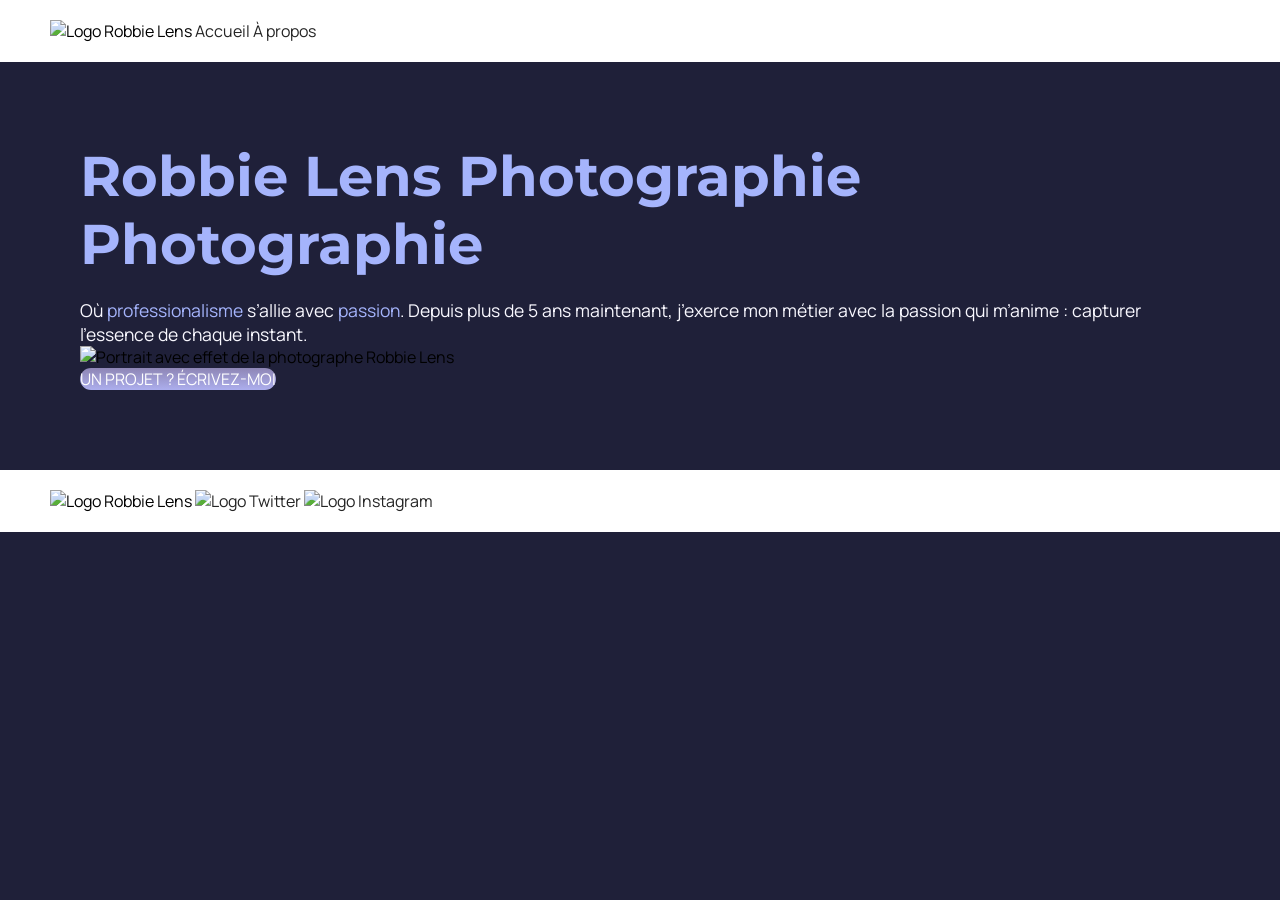
==== index.html @ 58e46693 "P3C2 done" ====
<!DOCTYPE html>
<html lang="fr">

<head>
    <meta charset="utf-8" >
    <title>Accueil - Robbie Lens Photographie</title>
    <link href="style.css" rel="stylesheet" >
    <link rel="preconnect" href="https://fonts.googleapis.com">
    <link rel="preconnect" href="https://fonts.gstatic.com" crossorigin>
    <link href="https://fonts.googleapis.com/css2?family=Manrope&family=Montserrat&display=swap" rel="stylesheet">
</head>

<body>
    <header>
        <nav>
            <img src="images/logo.png" alt="Logo Robbie Lens" >
            <a href="index.html">Accueil</a>
            <a href="a-propos.html">À propos</a>
        </nav>
    </header>
    <main>
        <section>
            <h1>Robbie Lens Photographie Photographie</h1>
            <p>
                Où <em>professionalisme</em> s’allie avec <em>passion</em>. Depuis
                plus de 5 ans maintenant, j’exerce mon métier avec la passion
                qui m’anime : capturer l’essence de chaque instant.
            </p>
            <img src="images/robbie-lens.png" alt="Portrait avec effet de la photographe Robbie Lens" >
            <div>
                <a href="" class="cta">UN PROJET ? ÉCRIVEZ-MOI</a>
            </div>
        </section>
    </main>
    <footer>
        <img src="images/logo.png" alt="Logo Robbie Lens" >
        <a target="_blank" href="https://twitter.com/" class="lien-icone">
            <img src="images/twitter.png" alt="Logo Twitter" >
        </a>
        <a target="_blank" href="https://www.instagram.com/" class="lien-icone">
            <img src="images/instagram.png" alt="Logo Instagram" >
        </a>
    </footer>
</body>

</html>
---- style.css ----
* {
  margin: 0;
}

body {
  font-family: 'Manrope', sans-serif;
  font-size: 1em;
  background-color: #1f2039;
}

a {
  color: #242424;
  text-decoration: none;
}

em {
  color: #a5b4fc;
  font-style: normal;
}

h1 {
  font-size: 3.5em;
  color: #a5b4fc;
  font-family: 'Montserrat', sans-serif;
}

h2 {
  color: #f9f8ff;
  margin-top: 50px;
}

p,
li {
  font-size: 1.1em;
  color: #f9f8ff;
  margin-top: 20px;
}

header,
footer {
  background-color: white;
  padding: 20px 50px;
}

section {
  padding: 80px;
}

.cta {
  background: linear-gradient(#8e86b5, #acaeed);
  color: white;
  border-radius: 50px;
}

a:hover {
  text-decoration: underline;
}

.cta:hover {
  background: linear-gradient(#696484, #8788ba);
  text-decoration: none;
}

.lien-icone:hover {
  opacity: 0.5;
}

.carre-contenu {
  border-right: 1px solid #8e86b5;
  border-bottom: 1px solid #8e86b5;
  padding: 50px;
}
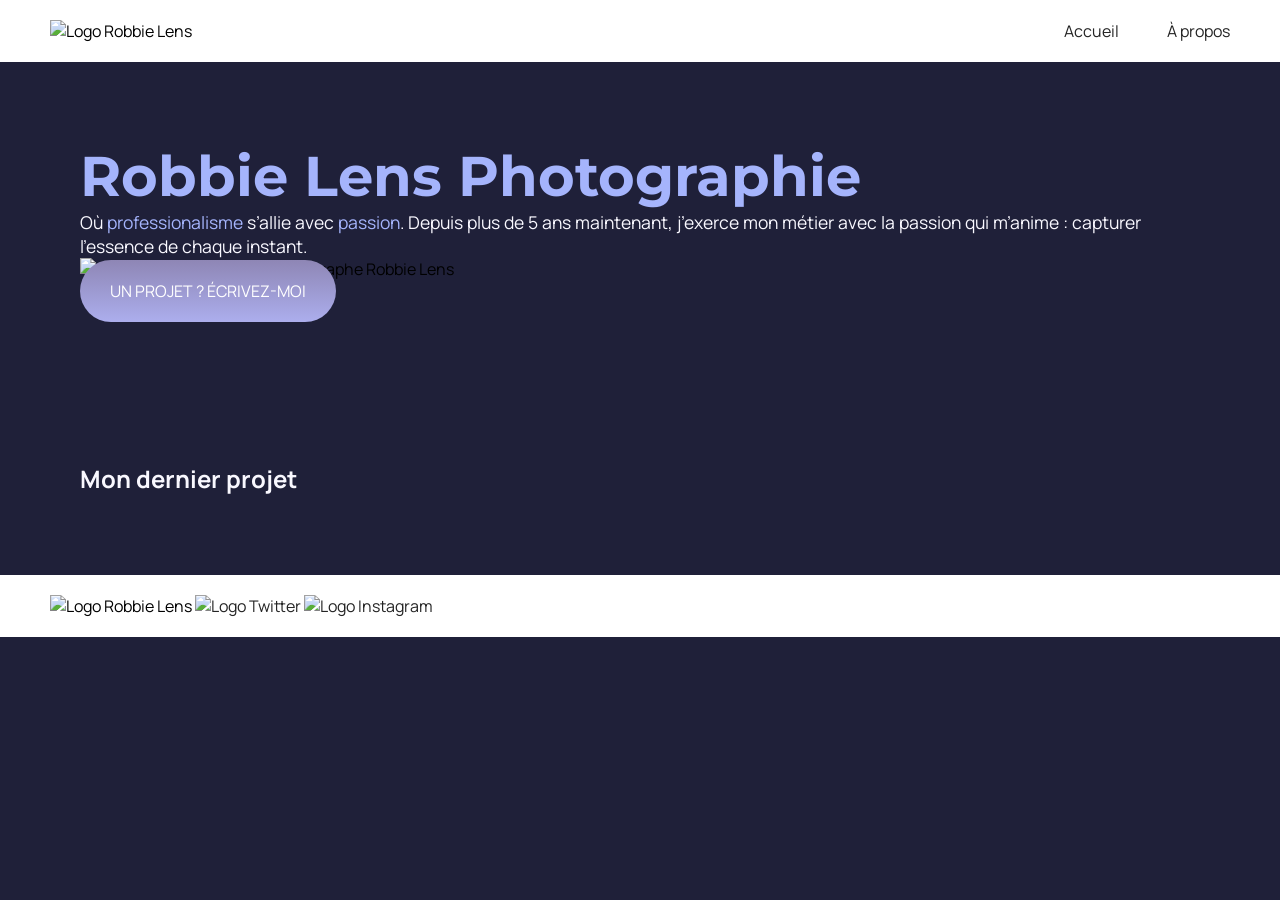
==== commit 9642ed48: "P3C3 exercice-done" ====
--- a/index.html
+++ b/index.html
@@ -14,13 +14,15 @@
     <header>
         <nav>
             <img src="images/logo.png" alt="Logo Robbie Lens" >
-            <a href="index.html">Accueil</a>
-            <a href="a-propos.html">À propos</a>
+            <div class="navlinks">
+                <a href="index.html">Accueil</a>
+                <a href="a-propos.html">À propos</a>
+            </div>
         </nav>
     </header>
     <main>
         <section>
-            <h1>Robbie Lens Photographie Photographie</h1>
+            <h1>Robbie Lens Photographie</h1>
             <p>
                 Où <em>professionalisme</em> s’allie avec <em>passion</em>. Depuis
                 plus de 5 ans maintenant, j’exerce mon métier avec la passion
@@ -30,6 +32,9 @@
             <div>
                 <a href="" class="cta">UN PROJET ? ÉCRIVEZ-MOI</a>
             </div>
+        </section>
+        <section>
+            <h2>Mon dernier projet</h2>
         </section>
     </main>
     <footer>
--- a/style.css
+++ b/style.css
@@ -26,14 +26,12 @@
 
 h2 {
   color: #f9f8ff;
-  margin-top: 50px;
 }
 
 p,
 li {
   font-size: 1.1em;
   color: #f9f8ff;
-  margin-top: 20px;
 }
 
 header,
@@ -42,14 +40,22 @@
   padding: 20px 50px;
 }
 
-section {
-  padding: 80px;
+nav {
+  display: flex;
+  align-items: center;
+}
+
+.navlinks {
+  display: flex;
+  gap: 3em;
+  margin-left: auto;
 }
 
 .cta {
   background: linear-gradient(#8e86b5, #acaeed);
   color: white;
   border-radius: 50px;
+  padding: 20px 30px;
 }
 
 a:hover {
@@ -70,3 +76,20 @@
   border-bottom: 1px solid #8e86b5;
   padding: 50px;
 }
+
+.carre-contenu h2 {
+  margin-top: 30px;
+}
+
+.carre-contenu ul {
+  margin-top: 30px;
+}
+
+section {
+  padding: 80px;
+}
+
+.a-propos-main {
+  width: 50%;
+  margin: auto;
+}
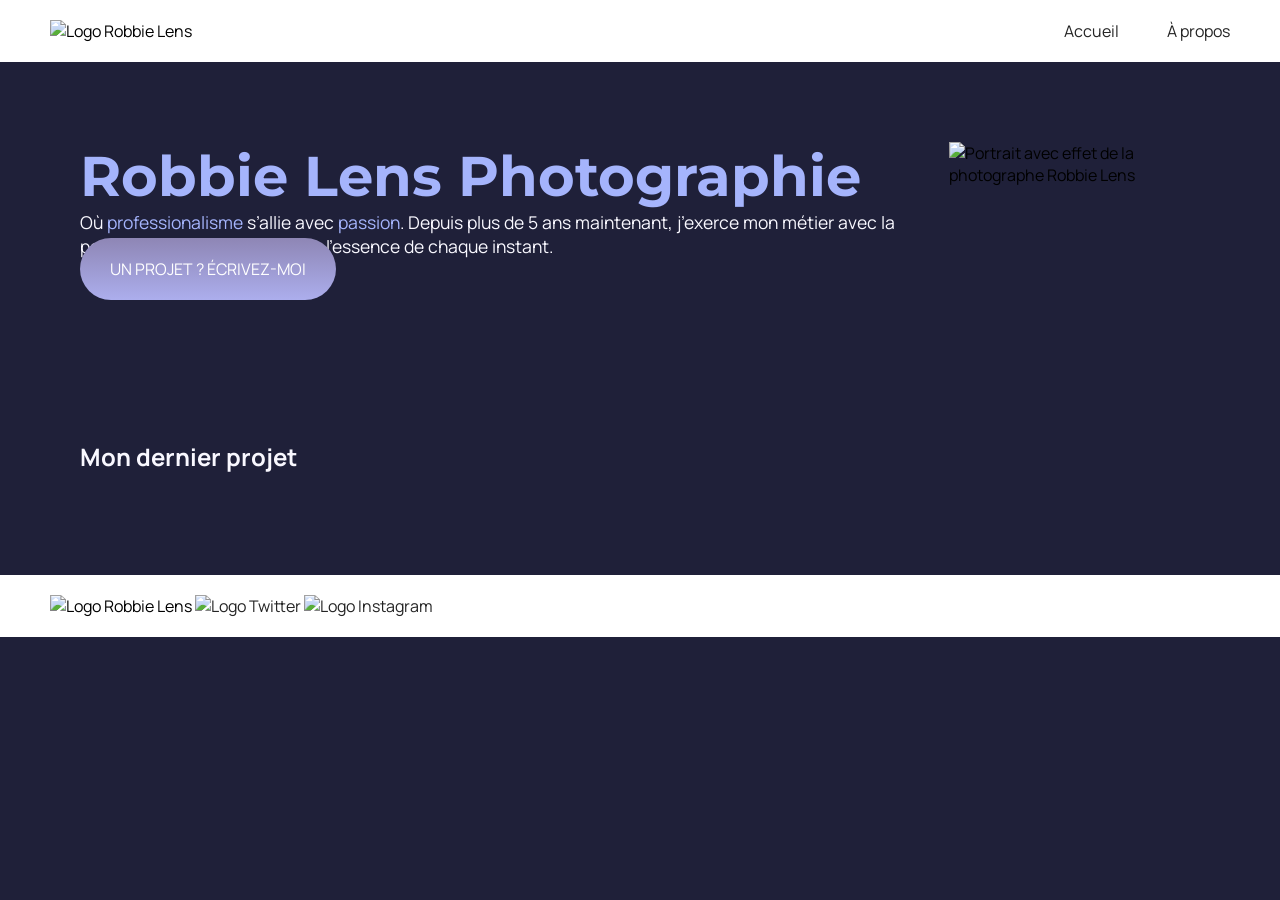
==== commit 4bc9293b: "P3C3 exercice-done 2.0" ====
--- a/index.html
+++ b/index.html
@@ -21,20 +21,30 @@
         </nav>
     </header>
     <main>
-        <section>
-            <h1>Robbie Lens Photographie</h1>
-            <p>
-                Où <em>professionalisme</em> s’allie avec <em>passion</em>. Depuis
-                plus de 5 ans maintenant, j’exerce mon métier avec la passion
-                qui m’anime : capturer l’essence de chaque instant.
-            </p>
+        <section class="main-section">
+            <div class="home-left-part">
+                <h1>Robbie Lens Photographie</h1>
+                <p>
+                    Où <em>professionalisme</em> s’allie avec <em>passion</em>. Depuis
+                    plus de 5 ans maintenant, j’exerce mon métier avec la passion
+                    qui m’anime : capturer l’essence de chaque instant.
+                </p>
+                <div>
+                    <a href="" class="cta">UN PROJET ? ÉCRIVEZ-MOI</a>
+                </div>
+            </div>
             <img src="images/robbie-lens.png" alt="Portrait avec effet de la photographe Robbie Lens" >
-            <div>
-                <a href="" class="cta">UN PROJET ? ÉCRIVEZ-MOI</a>
-            </div>
         </section>
         <section>
             <h2>Mon dernier projet</h2>
+            <div class="grid">
+                <img src="images/accueil/element-1.png" alt="">
+                <img src="images/accueil/element-2.png" alt="">
+                <img src="images/accueil/element-3.png" alt="">
+                <img src="images/accueil/element-4.png" alt="">
+                <img src="images/accueil/element-5.png" alt="">
+                <img src="images/accueil/element-6.png" alt="">
+            </div>
         </section>
     </main>
     <footer>
--- a/style.css
+++ b/style.css
@@ -93,3 +93,14 @@
   width: 50%;
   margin: auto;
 }
+
+.main-section{
+  display: flex;
+  justify-content: space-around;
+}
+
+.home-left-part {
+  display: flex;
+  flex-direction: column;
+  justify-content: stretch;
+}
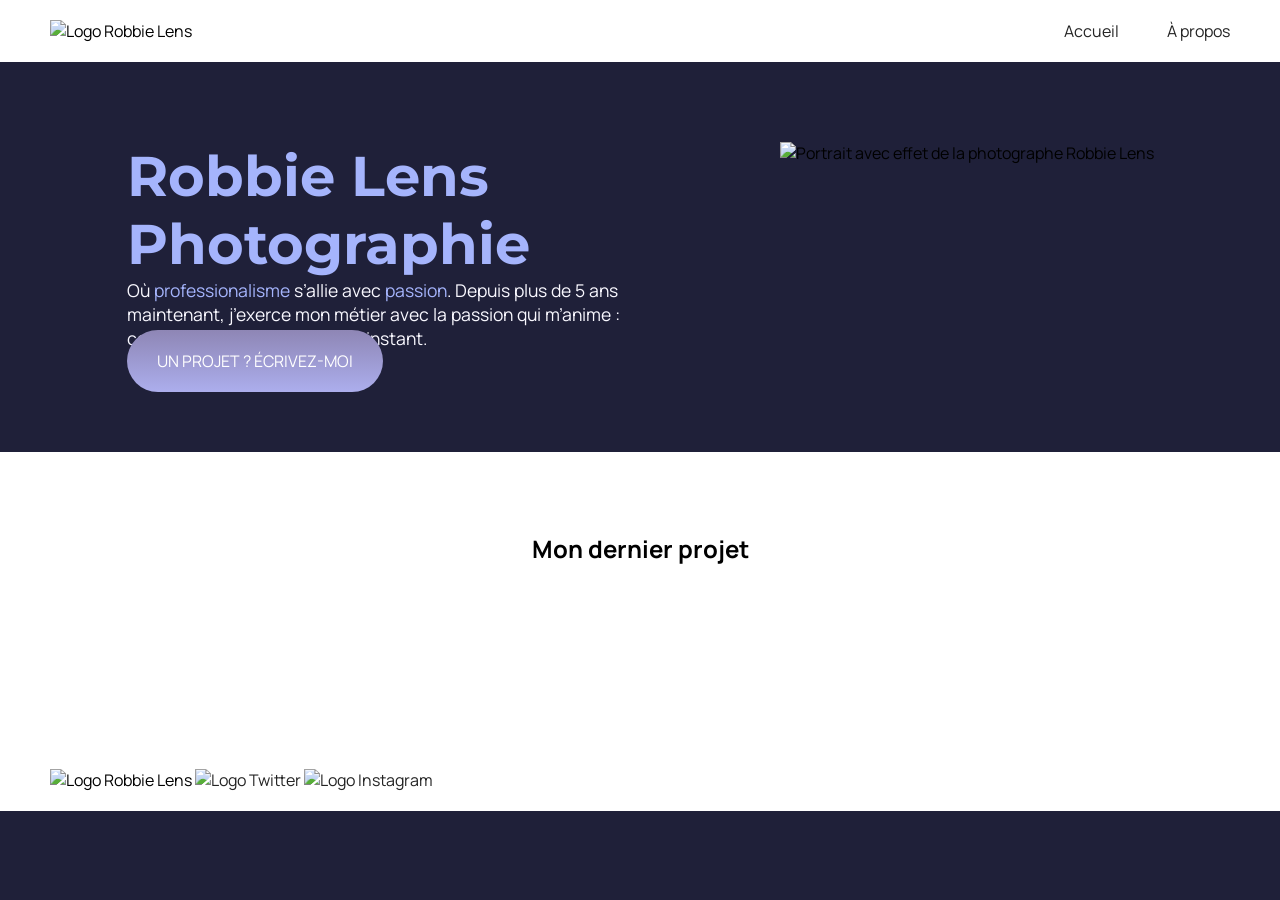
==== commit 157ca6ee: "P3C3 exercice-done 3.0" ====
--- a/index.html
+++ b/index.html
@@ -35,12 +35,14 @@
             </div>
             <img src="images/robbie-lens.png" alt="Portrait avec effet de la photographe Robbie Lens" >
         </section>
-        <section>
+        <section class="photo-section">
             <h2>Mon dernier projet</h2>
-            <div class="grid">
+            <div>
                 <img src="images/accueil/element-1.png" alt="">
                 <img src="images/accueil/element-2.png" alt="">
                 <img src="images/accueil/element-3.png" alt="">
+            </div>
+            <div>
                 <img src="images/accueil/element-4.png" alt="">
                 <img src="images/accueil/element-5.png" alt="">
                 <img src="images/accueil/element-6.png" alt="">
--- a/style.css
+++ b/style.css
@@ -103,4 +103,26 @@
   display: flex;
   flex-direction: column;
   justify-content: stretch;
+  width: 50%;
+}
+
+.photo-section {
+  background-color: white;
+}
+
+.photo-section div{
+  display: flex;
+  justify-content: center;
+  align-items: center;
+}
+
+.photo-section img {
+  margin: 0.5em;
+}
+
+.photo-section h2 {
+  color: #000;
+  text-align: center;
+  margin-bottom: 3em;
+  font-weight: bold;
 }
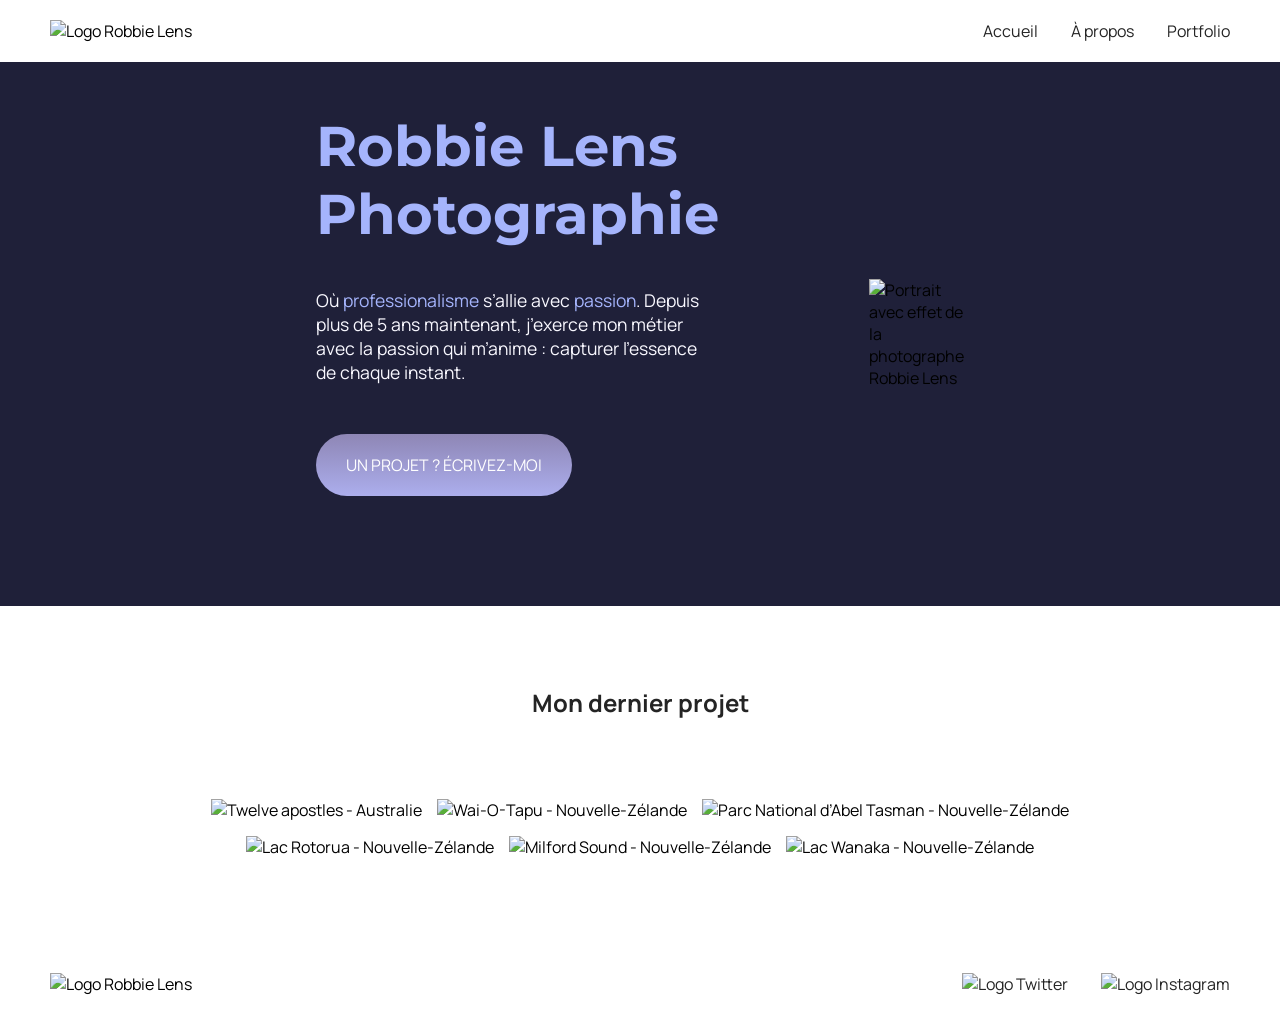
==== commit 5ecb375c: "p3c5 exercice partie accueil" ====
--- a/index.html
+++ b/index.html
@@ -14,49 +14,50 @@
     <header>
         <nav>
             <img src="images/logo.png" alt="Logo Robbie Lens" >
-            <div class="navlinks">
+            <div>
                 <a href="index.html">Accueil</a>
                 <a href="a-propos.html">À propos</a>
+                <a href="portfolio.html">Portfolio</a>
             </div>
         </nav>
     </header>
     <main>
-        <section class="main-section">
-            <div class="home-left-part">
+        <section class="accueil-introduction">
+            <div>
                 <h1>Robbie Lens Photographie</h1>
                 <p>
                     Où <em>professionalisme</em> s’allie avec <em>passion</em>. Depuis
                     plus de 5 ans maintenant, j’exerce mon métier avec la passion
                     qui m’anime : capturer l’essence de chaque instant.
                 </p>
-                <div>
-                    <a href="" class="cta">UN PROJET ? ÉCRIVEZ-MOI</a>
-                </div>
+                <a href="a-propos.html" class="cta">UN PROJET ? ÉCRIVEZ-MOI</a>
             </div>
             <img src="images/robbie-lens.png" alt="Portrait avec effet de la photographe Robbie Lens" >
         </section>
-        <section class="photo-section">
+        <section class="accueil-photos">
             <h2>Mon dernier projet</h2>
             <div>
-                <img src="images/accueil/element-1.png" alt="">
-                <img src="images/accueil/element-2.png" alt="">
-                <img src="images/accueil/element-3.png" alt="">
+                <img src="images/accueil/element-1.png" alt="Twelve apostles - Australie" >
+                <img src="images/accueil/element-2.png" alt="Wai-O-Tapu - Nouvelle-Zélande" >
+                <img src="images/accueil/element-3.png" alt="Parc National d’Abel Tasman - Nouvelle-Zélande" >
             </div>
             <div>
-                <img src="images/accueil/element-4.png" alt="">
-                <img src="images/accueil/element-5.png" alt="">
-                <img src="images/accueil/element-6.png" alt="">
+                <img src="images/accueil/element-4.png" alt="Lac Rotorua - Nouvelle-Zélande" >
+                <img src="images/accueil/element-5.png" alt="Milford Sound - Nouvelle-Zélande" >
+                <img src="images/accueil/element-6.png" alt="Lac Wanaka - Nouvelle-Zélande" >
             </div>
         </section>
     </main>
     <footer>
         <img src="images/logo.png" alt="Logo Robbie Lens" >
-        <a target="_blank" href="https://twitter.com/" class="lien-icone">
-            <img src="images/twitter.png" alt="Logo Twitter" >
-        </a>
-        <a target="_blank" href="https://www.instagram.com/" class="lien-icone">
-            <img src="images/instagram.png" alt="Logo Instagram" >
-        </a>
+        <div>
+            <a target="_blank" href="https://twitter.com/" class="lien-icone">
+                <img src="images/twitter.png" alt="Logo Twitter" >
+            </a>
+            <a target="_blank" href="https://www.instagram.com/" class="lien-icone">
+                <img src="images/instagram.png" alt="Logo Instagram" >
+            </a>
+        </div>
     </footer>
 </body>
 
--- a/style.css
+++ b/style.css
@@ -40,18 +40,8 @@
   padding: 20px 50px;
 }
 
-nav {
-  display: flex;
-  align-items: center;
-}
-
-.navlinks {
-  display: flex;
-  gap: 3em;
-  margin-left: auto;
-}
-
 .cta {
+  display: inline-block;
   background: linear-gradient(#8e86b5, #acaeed);
   color: white;
   border-radius: 50px;
@@ -65,6 +55,10 @@
 .cta:hover {
   background: linear-gradient(#696484, #8788ba);
   text-decoration: none;
+}
+
+.lien-icone {
+  margin-left: 30px;
 }
 
 .lien-icone:hover {
@@ -94,35 +88,89 @@
   margin: auto;
 }
 
-.main-section{
+footer,
+nav {
   display: flex;
-  justify-content: space-around;
+  flex-direction: row;
+  align-items: center;
+  justify-content: space-between;
 }
 
-.home-left-part {
-  display: flex;
-  flex-direction: column;
-  justify-content: stretch;
-  width: 50%;
+nav a {
+  margin-left: 30px;
 }
 
-.photo-section {
+.accueil-photos {
+  background-color: white;
+  padding: 80px;
+}
+
+.accueil-photos h2 {
+  color: #242424;
+  text-align: center;
+  margin-bottom: 80px;
+}
+
+.accueil-photos div {
+  display: flex;
+  flex-direction: row;
+  gap: 15px;
+  justify-content: center;
+  margin-bottom: 15px;
+}
+
+.accueil-introduction {
+  display: flex;
+  flex-direction: row;
+  width: 50%;
+  align-items: center;
+  justify-content: center;
+  margin: auto;
+}
+
+.accueil-introduction h1 {
+  margin-bottom: 40px;
+}
+
+.accueil-introduction p {
+  margin-bottom: 50px;
+}
+
+.accueil-introduction img {
+  margin-left: 150px;
+}
+
+.accueil-introduction div {
+  position: relative;
+  bottom: 30px;
+}
+
+.portfolio-section-photos {
   background-color: white;
 }
 
-.photo-section div{
-  display: flex;
-  justify-content: center;
-  align-items: center;
+.portfolio-section-photos h2 {
+  color: #242424;
+  margin-bottom: 80px;
 }
 
-.photo-section img {
-  margin: 0.5em;
+.grid-paysages {
+  display: grid;
+  grid-template-columns: 1fr 1fr 1fr;
+  grid-template-rows: 300px 300px 300px;
+  gap: 15px;
 }
 
-.photo-section h2 {
-  color: #000;
-  text-align: center;
-  margin-bottom: 3em;
-  font-weight: bold;
-}+.grid-portraits {
+  display: grid;
+  grid-template-columns: 1fr 1fr 1fr;
+  grid-template-rows: 300px 300px;
+  gap: 15px;
+}
+
+.grid-paysages img,
+.grid-portraits img {
+  width: 100%;
+  height: 100%;
+  object-fit: cover;
+}
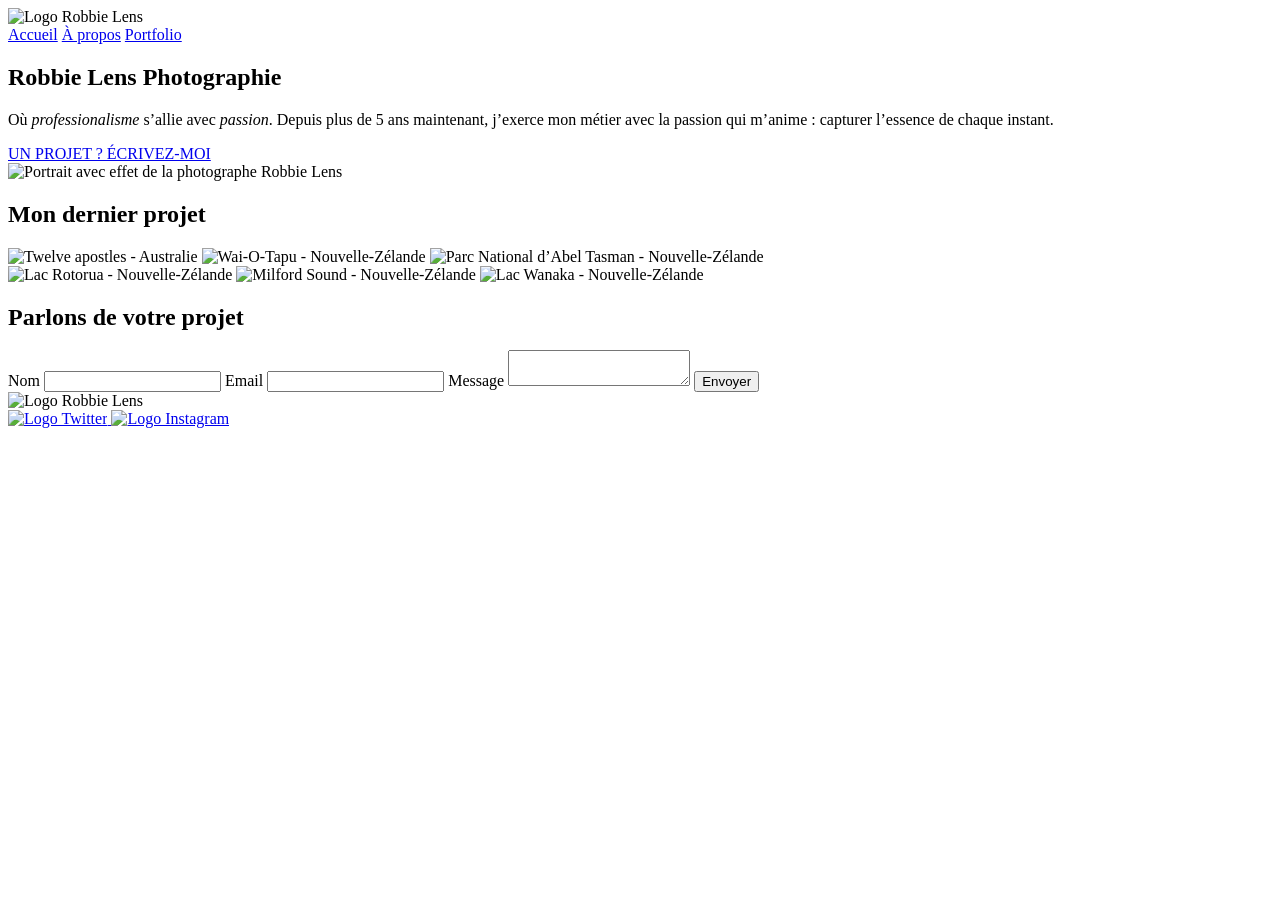
==== commit d414c90d: "creation formulaire" ====
--- a/index.html
+++ b/index.html
@@ -4,7 +4,8 @@
 <head>
     <meta charset="utf-8" >
     <title>Accueil - Robbie Lens Photographie</title>
-    <link href="style.css" rel="stylesheet" >
+    <link href="style/style.css" rel="stylesheet" >
+    <link href="style/index.css" rel="stylesheet" >
     <link rel="preconnect" href="https://fonts.googleapis.com">
     <link rel="preconnect" href="https://fonts.gstatic.com" crossorigin>
     <link href="https://fonts.googleapis.com/css2?family=Manrope&family=Montserrat&display=swap" rel="stylesheet">
@@ -30,7 +31,7 @@
                     plus de 5 ans maintenant, j’exerce mon métier avec la passion
                     qui m’anime : capturer l’essence de chaque instant.
                 </p>
-                <a href="a-propos.html" class="cta">UN PROJET ? ÉCRIVEZ-MOI</a>
+                <a href="portfolio.html" class="cta">UN PROJET ? ÉCRIVEZ-MOI</a>
             </div>
             <img src="images/robbie-lens.png" alt="Portrait avec effet de la photographe Robbie Lens" >
         </section>
@@ -47,6 +48,16 @@
                 <img src="images/accueil/element-6.png" alt="Lac Wanaka - Nouvelle-Zélande" >
             </div>
         </section>
+        <section class="section-contact">
+            <h2>Parlons de votre projet</h2>
+            <label for="name">Nom</label>
+            <input type="text" name="nom" id="nom">
+            <label for="name">Email</label>
+            <input type="email" name="email" id="email">
+            <label for="name">Message</label>
+            <textarea name="message" id="message"></textarea>
+            <input type="submit" value="Envoyer" >
+        </section>
     </main>
     <footer>
         <img src="images/logo.png" alt="Logo Robbie Lens" >
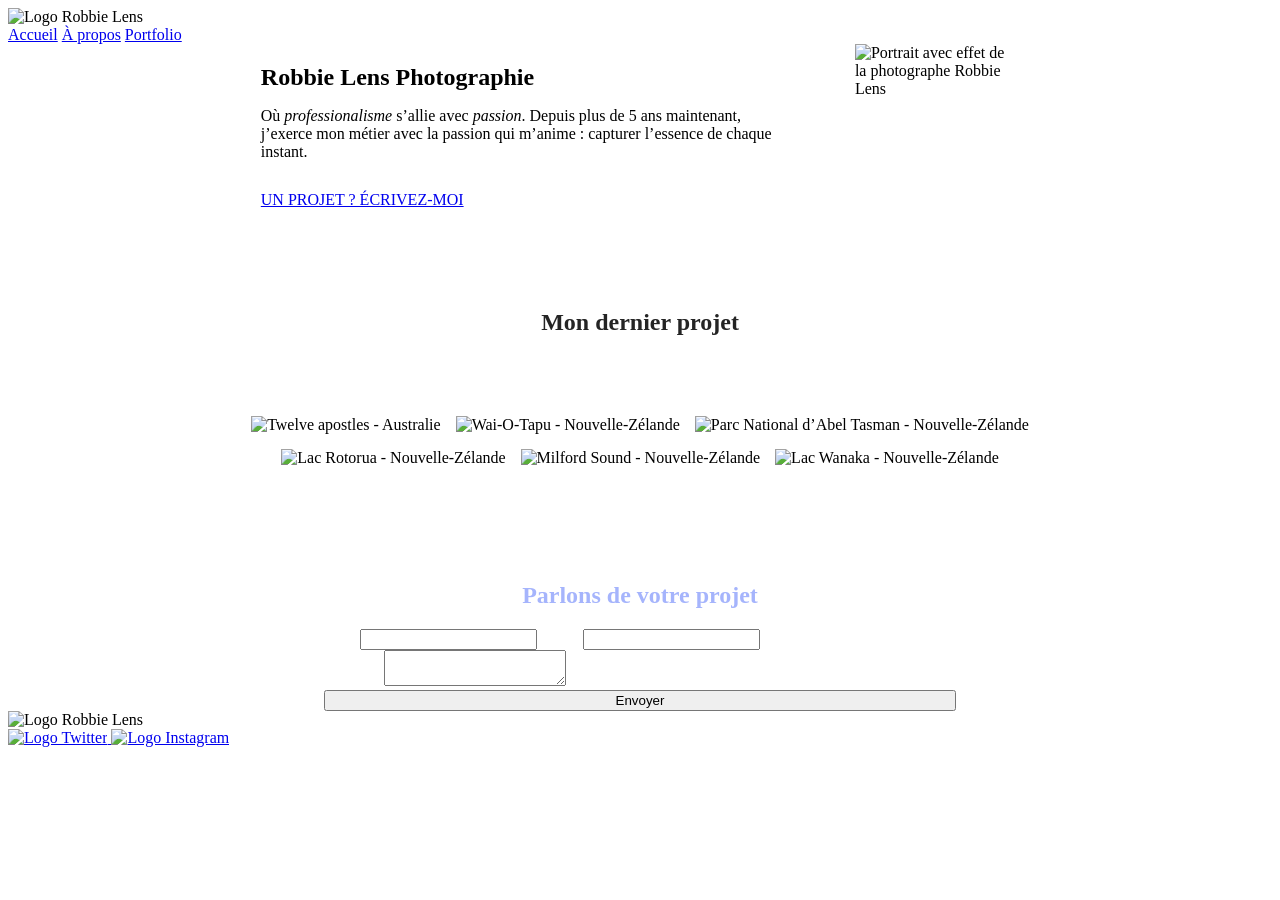
==== commit babc7215: "css formulaire en cours, ajout de divs et centrage du form" ====
--- a/index.html
+++ b/index.html
@@ -50,13 +50,19 @@
         </section>
         <section class="section-contact">
             <h2>Parlons de votre projet</h2>
-            <label for="name">Nom</label>
-            <input type="text" name="nom" id="nom">
-            <label for="name">Email</label>
-            <input type="email" name="email" id="email">
-            <label for="name">Message</label>
-            <textarea name="message" id="message"></textarea>
-            <input type="submit" value="Envoyer" >
+                <form action="" method="get">
+                    <div>
+                        <label for="name">Nom</label>
+                        <input type="text" name="nom" id="nom">
+                        <label for="name">Email</label>
+                        <input type="email" name="email" id="email">
+                    </div>
+                    <div>
+                        <label for="name">Message</label>
+                        <textarea name="message" id="message"></textarea>
+                    </div>
+                    <input type="submit" value="Envoyer">
+                </form> 
         </section>
     </main>
     <footer>
--- a/style/index.css
+++ b/style/index.css
@@ -0,0 +1,55 @@
+.accueil-photos {
+  background-color: white;
+  padding: 80px;
+}
+
+.accueil-photos h2 {
+  color: #242424;
+  text-align: center;
+  margin-bottom: 80px;
+}
+
+.accueil-photos div {
+  display: flex;
+  flex-direction: row;
+  gap: 15px;
+  justify-content: center;
+  margin-bottom: 15px;
+}
+
+.accueil-introduction {
+  display: flex;
+  flex-direction: row;
+  width: 60%;
+  align-items: flex-start;
+  margin: auto;
+}
+
+.accueil-introduction h1 {
+  margin-bottom: 15px;
+}
+
+.accueil-introduction p {
+  margin-bottom: 30px;
+}
+
+.accueil-introduction div {
+  padding-right: 80px;
+}
+
+.section-contact h2 {
+  color: #a5b4fc;
+  text-align: center;
+}
+
+label {
+  color: white;
+}
+
+form {
+display: flex;
+margin: auto;
+width: 50%;
+flex-direction: column;
+justify-content: center;
+}
